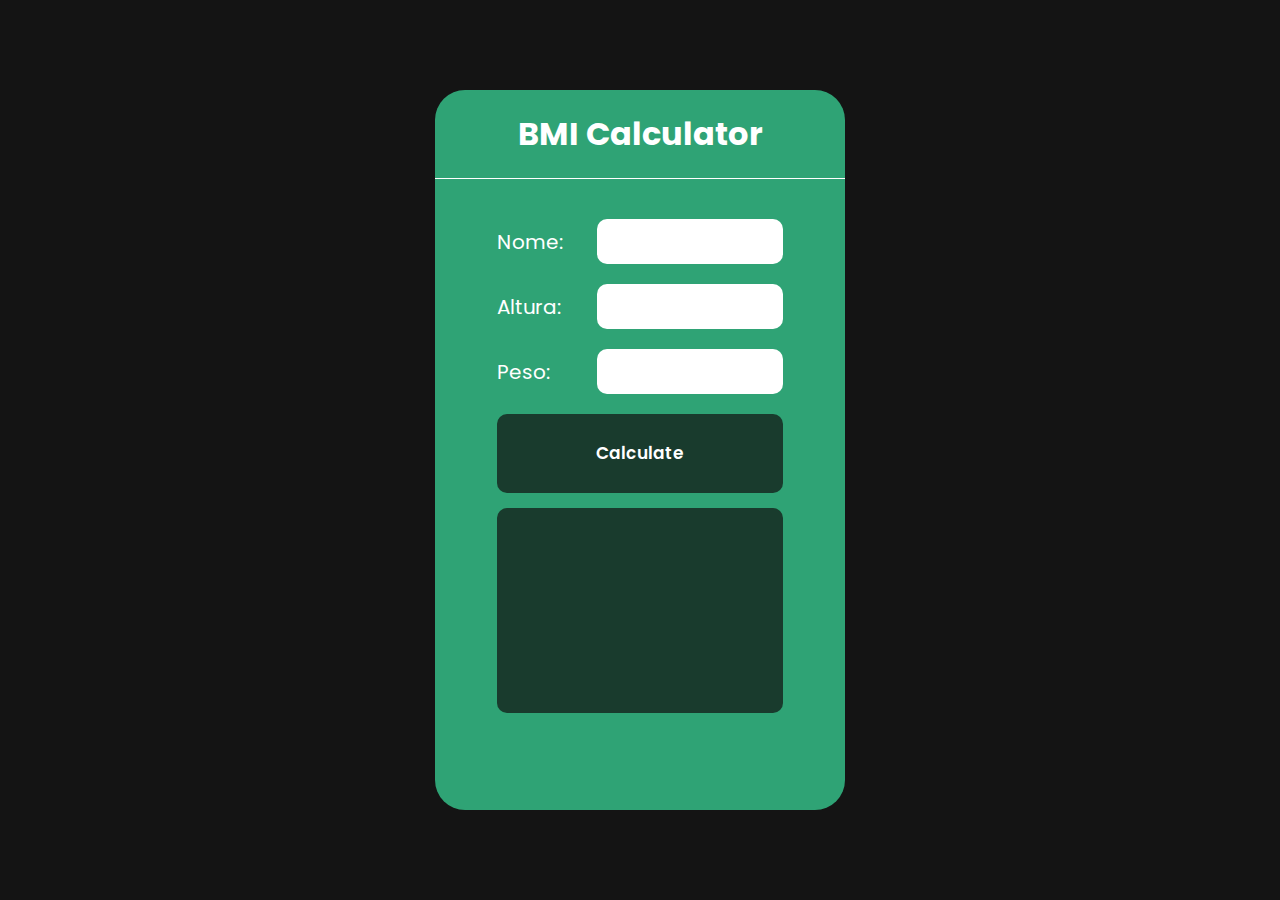
==== BMI-calculator/index.html @ ed0fcb16 "commit BMI calculator" ====
<!DOCTYPE html>
<html lang="en">
  <head>
    <meta charset="UTF-8" />
    <meta http-equiv="X-UA-Compatible" content="IE=edge" />
    <meta name="viewport" content="width=device-width, initial-scale=1.0" />
    <link rel="stylesheet" href="./css/style.css" />
    <title>BMI Calculator</title>
  </head>
  <body>
    <div class="container">
      <h1>BMI Calculator</h1>
      <div class="risco_divisao_titulo"></div>
      <div class="preencher">
        <div class="input">
          <label> Nome:</label>
          <input type="text" id="name" />
        </div>

        <div class="input">
          <label> Altura:</label>
          <input type="number" id="altura" />
        </div>

        <div class="input">
          <label> Peso:</label>
          <input type="number" id="peso" />
        </div>
        <button id="calculate">Calculate</button>

        <div class="result" id="result"></div>
      </div>
    </div>

    <script src="./javaScript/script.js"></script>
  </body>
</html>
---- BMI-calculator/css/style.css ----
@import url("https://fonts.googleapis.com/css2?family=Oswald:wght@200;300;400;500;600;700&family=Poppins:ital,wght@0,100;0,200;0,300;0,400;0,500;0,600;0,700;0,800;0,900;1,100;1,200;1,300;1,400;1,500;1,600;1,700;1,800&display=swap");
/* 
font-family: 'Oswald', sans-serif;
font-family: 'Poppins', sans-serif;
*/

* {
  margin: 0;
  padding: 0;
  box-sizing: border-box;
  font-family: "Poppins", sans-serif;
}

body {
  color: rgb(255, 255, 255);
  background-color: rgb(20, 20, 20);
  display: flex;
  align-items: center;
  justify-content: center;

  height: 100vh;
  width: 100vw;
}

.container {
  background-color: rgb(47, 163, 117);
  display: flex;
  flex-direction: column;

  height: 80vh;
  width: 32vw;

  align-items: center;
  border-radius: 30px;
}

h1 {
  margin: 20px 0;
}
.risco_divisao_titulo {
  background-color: rgb(255, 255, 255);
  height: 1px;
  width: 100%;
}

.preencher {
  display: flex;
  flex-direction: column;

  height: 70%;
  width: 70%;
  margin: 30px;
}

.input {
  display: flex;
  align-items: center;
  font-size: 20px;
  margin: 10px 0;
  justify-content: space-between;
}

input {
  height: 45px;
  width: 65%;
  margin-left: 15px;
  border-radius: 10px;

  border-style: none;
  padding-left: 20px;
  font-size: 14px;
}

button {
  color: rgb(255, 255, 255);
  background-color: rgb(25, 59, 45);

  margin: 10px 0;
  margin-bottom: 15px;
  height: 200px;

  font-size: 17px;
  font-weight: 600;

  border-radius: 10px;
  border-style: none;

  cursor: pointer;

  transition: ease-in-out, 0.2s;
}

button:hover {
  background-color: rgb(10, 10, 10, 0.8);
}

.result {
  background-color: rgb(25, 59, 45);
  color: rgb(238, 238, 238);
  height: 100%;
  width: 100%;

  font-size: 15px;

  border-radius: 10px;
  padding: 5px;
  padding-left: 10px;
}
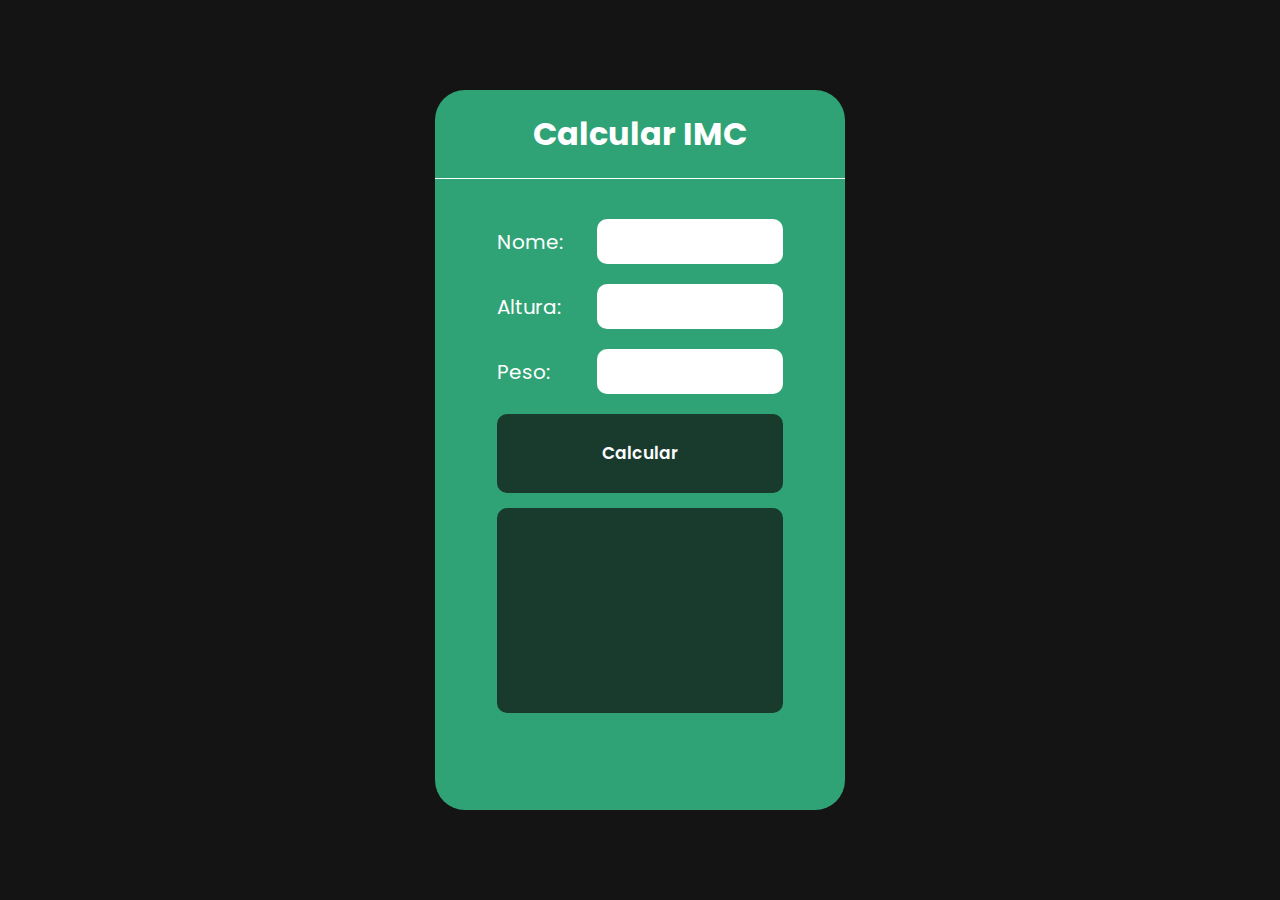
==== commit 2d622aa1: "preview image" ====
--- a/BMI-calculator/index.html
+++ b/BMI-calculator/index.html
@@ -5,11 +5,11 @@
     <meta http-equiv="X-UA-Compatible" content="IE=edge" />
     <meta name="viewport" content="width=device-width, initial-scale=1.0" />
     <link rel="stylesheet" href="./css/style.css" />
-    <title>BMI Calculator</title>
+    <title>Calcular IMC</title>
   </head>
   <body>
     <div class="container">
-      <h1>BMI Calculator</h1>
+      <h1>Calcular IMC</h1>
       <div class="risco_divisao_titulo"></div>
       <div class="preencher">
         <div class="input">
@@ -26,7 +26,7 @@
           <label> Peso:</label>
           <input type="number" id="peso" />
         </div>
-        <button id="calculate">Calculate</button>
+        <button id="calculate">Calcular</button>
 
         <div class="result" id="result"></div>
       </div>
